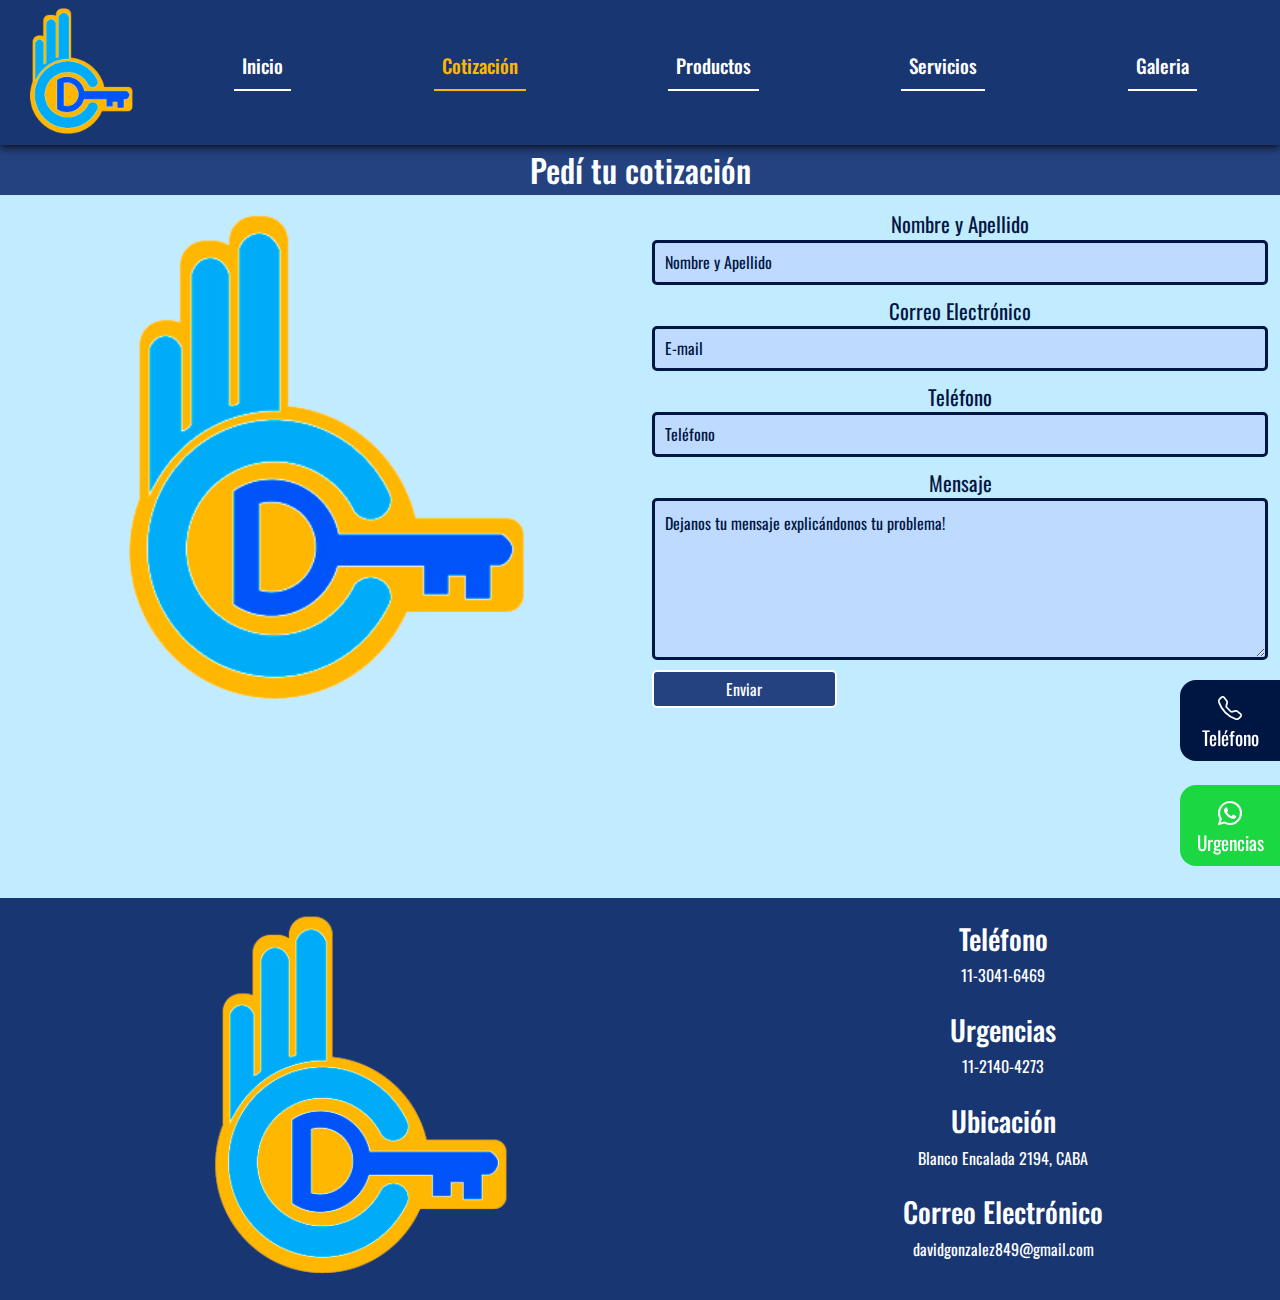
==== pages/cotizacion.html @ d475f517 "Index + Cotización" ====
<!DOCTYPE html>
<html lang="en">
<head>
    <meta charset="UTF-8">
    <meta http-equiv="X-UA-Compatible" content="IE=edge">
    <meta name="viewport" content="width=device-width, initial-scale=1.0">
    <link rel="stylesheet" href="https://cdn.jsdelivr.net/npm/bootstrap-icons@1.9.1/font/bootstrap-icons.css">
    <link rel="preconnect" href="https://fonts.googleapis.com">
    <link rel="preconnect" href="https://fonts.gstatic.com" crossorigin>
    <link href="https://fonts.googleapis.com/css2?family=Oswald:wght@200;300;400;500;600;700&display=swap" rel="stylesheet">
    <link href="https://unpkg.com/aos@2.3.1/dist/aos.css" rel="stylesheet">
    <link rel="stylesheet" href="https://cdn.jsdelivr.net/npm/bootstrap@5.2.0/dist/css/bootstrap.min.css">
    <link rel="stylesheet" href="../style/style.css">
    <title>Cotización - Cerrajería David</title>
</head>
<body>
    <header>
        <nav class="navbar navbar-expand-md">
            <div class="container-fluid">
              <a class="navbar-brand" href="#"><img src="../images/logocerrajeria.png" alt="Cerrajería David" class="logo"></a>
              <button class="navbar-toggler" type="button" data-bs-toggle="collapse" data-bs-target="#navbarNavDropdown" aria-controls="navbarNavDropdown" aria-expanded="false" aria-label="Toggle navigation">
                <span class="navbar-toggler-icon"></span>
              </button>
              <div class="collapse navbar-collapse" id="navbarNavDropdown">
                <ul class="navbar-nav">
                  <li class="nav-item">
                    <a class="nav-link" aria-current="page" href="../index.html">Inicio</a>
                  </li>
                  <li class="nav-item">
                    <a class="nav-link active" href="#">Cotización</a>
                  </li>
                  <li class="nav-item">
                    <a class="nav-link" href="./productos.html">Productos</a>
                  </li>
                  <li class="nav-item">
                    <a class="nav-link" href="./servicios.html">Servicios</a>
                  </li>
                  <li class="nav-item">
                    <a class="nav-link" href="./galeria.html">Galeria</a>
                  </li>
                </ul>
              </div>
            </div>
          </nav>
    </header>
    <main>

        <section class="formulario">
            <h2 class="title">Pedí tu cotización</h2>
            <div class="container-fluid">
                <div class="container__form row">
                    <div class="formulario__image col-lg-6">
                        <img src="../images/logocerrajeria.png" alt="Cerrajeria David" class="logocotizacion">
                    </div>
                    <form class="formulario__contain col-lg-6">
                        <div>
                            <label for="nombre" class="formulario__contain__label">Nombre y Apellido</label>
                            <input required type="text" id="nombre" name="nombre" placeholder="Nombre y Apellido" class="formulario__contain__input">
                        </div>
                        <div>
                            <label for="correo" class="formulario__contain__label">Correo Electrónico</label>
                            <input required type="email" id="correo" name="correo" placeholder="E-mail" class="formulario__contain__input">
                        </div>
                        <div>
                            <label for="telefono" class="formulario__contain__label">Teléfono</label>
                            <input required type="tel" id="telefono" name="telefono" placeholder="Teléfono" class="formulario__contain__input">
                        </div>
                        <div class="container__ta__btn">
                            <label for="mensaje" class="formulario__contain__label">Mensaje</label>
                            <textarea required class="textarea" name="mensaje" id="mensaje" cols="30" rows="10" placeholder="Dejanos tu mensaje explicándonos tu problema!"></textarea>
                            <button class="formulario__contain__button btn">Enviar</button>
                        </div>
                    </form>
                </div>
            </div>
        </section>

        <article class="map">
            <iframe src="https://www.google.com/maps/embed?pb=!1m18!1m12!1m3!1d1642.9114622773093!2d-58.45718883439331!3d-34.55803855530751!2m3!1f0!2f0!3f0!3m2!1i1024!2i768!4f13.1!3m3!1m2!1s0x95bcb42ca1fbe8bf%3A0xe9780bd6bdae7808!2sBlanco%20Encalada%202194%2C%20C1428DDH%20CABA!5e0!3m2!1ses!2sar!4v1657680683967!5m2!1ses!2sar" style="border:0;" allowfullscreen="" loading="lazy" referrerpolicy="no-referrer-when-downgrade"></iframe>
        </article>

        <div class="whatsapp">
            <a href="tel:1121404273" target="_blank" class="whatsapp__button">
                <div class="whatsapp__contain whatsapp__contain--tel">
                    <i class="bi bi-telephone whatsapp__icon"></i>
                    <p class="whatsapp__contain__text">Teléfono</p>
                </div>
            </a>
            <a href="https://api.whatsapp.com/send/?phone=541130416469" target="_blank" class="whatsapp__button">
                <div class="whatsapp__contain">
                    <i class="bi bi-whatsapp whatsapp__icon"></i>
                    <p class="whatsapp__contain__text">Urgencias</p>
                </div>
            </a>
        </div>
    </main>
    <footer class="footer">
        <img src="../images/logocerrajeria.png" alt="Cerrajeria David" class="footer__logo">
        <div class="footer__info">
            <ul class="footer__info__list">
                <li class="footer__info__list__elements">
                    <h3>Teléfono</h3>
                    <p>11-3041-6469</p>
                </li>
                <li class="footer__info__list__elements">
                    <h3>Urgencias</h3>
                    <p>11-2140-4273</p>
                </li>
                <li class="footer__info__list__elements">
                    <h3>Ubicación</h3>
                    <p>Blanco Encalada 2194, CABA</p>
                </li>
                <li class="footer__info__list__elements">
                    <h3>Correo Electrónico</h3>
                    <p>davidgonzalez849@gmail.com</p>
                </li>
            </ul>
        </div>
    </footer>
    <script src="https://unpkg.com/aos@2.3.1/dist/aos.js"></script>
    <script>
        AOS.init();
    </script> 
    <script src="https://cdn.jsdelivr.net/npm/bootstrap@5.2.0/dist/js/bootstrap.bundle.min.js"></script> 
</body>
</html>
---- style/style.css ----
*{
    margin: 0;
    padding: 0;
    box-sizing: border-box;
    font-family: 'Oswald', sans-serif;
    box-sizing: border-box;
}

a{
    text-decoration: none;
} 

ul{
    list-style: none;
}

main{
    background-color: #71d2ff70;
}

/* NAVBAR */

header{
    background-color: #183672;

    position: sticky;
    top: 0;

    z-index: 1000;
}

nav{
    height: 20vh;
    box-shadow: 0px 0px 10px 1px black;
}

.nav-link{
    display: flex;
    justify-content: center;

    color: white;
    font-size: 1.2rem;
    font-weight: 500;

    border-bottom: solid 2px white;

    transition: 0.3s;
}

.nav-link.active{
    color: #ffb600 !important; 
    border-bottom: solid 2px #ffb600;
}

.nav-link:active{
    color: #ffb600;
}

.nav-link:hover{
    color: #ffb600;
    border-bottom: solid 2px #ffb600;

    transform: scale(120%);
}

.navbar{
    display: flex;
    justify-content: center;
    align-items: center;

    width: 100%;
    height: auto;
    padding: 0;

    background-color: #183672;
}

.navbar-toggler{
    background-color: #001642;
    color: #ffb600;   
}

.navbar-toggler-icon{
    background-image: url("data:image/svg+xml,%3csvg xmlns='http://www.w3.org/2000/svg' viewBox='0 0 30 30'%3e%3cpath stroke='rgba%280252, 182, 0, 100.55%29' stroke-linecap='round' stroke-miterlimit='10' stroke-width='2' d='M4 7h22M4 15h22M4 23h22'/%3e%3c/svg%3e");
}

.navbar-nav{
    padding-bottom: 10px;
}

.logo{
    width: 20vw;
}

.navbar__menu__page a{
    color: white;
}

.navbar-collapse{
    transition: 0.5s;
}

/* CARDS */

.card{
    display: flex;
    flex-direction: column;
    justify-content: space-around;
    align-items: center;

    background-color: #1D4E89;
    color: white;
    text-align: center;

    width: 80%;
    height: 100%;
    margin: 10px;

    border-radius: 15px;
    border: solid #23427f 5px;
}

.cards{
    display: flex;
    flex-direction: column;
    justify-content: space-between;
    align-items: center;

    width: 100%;
}

.card__icon{
    font-size: 4rem;
}

.card__title{
    background-color: #23427f;
    width: 100%;

    border-top-right-radius: 10px;
    border-top-left-radius: 10px;
}   

/* BOTONES */
.btn a{
    color: white;
}

.btn{
    background-color: #23427f;
    
    padding: 5px;
    margin: 7px;

    border-style: none;
    border-radius: 5px;
    border: solid white 2px;

    transition: 0.3s;        
}

.btn:hover{
    background-color: #ffb600;
}

/* TITULOS */
.title{
    width: 100%;
    padding: 6px;

    background-color: #23427f;

    color: white;
    text-align: center;

    transition: 1s;
}

.title:hover{
    transform: scale(105%);
}

/* MAPAS */

.contact__map{
    width: 100%;
}

.contact__map iframe{
    width: 100%;
    height: auto;
    margin-top: 10px;
    margin-bottom: 20px;
}

/* INFO CONTACTO */

.contact__info{
    display: flex;
    flex-direction: column;
    justify-content: center;
    align-items: center;
}

.contact__info__contain{
    color: white;
    background-color: #1D4E89;

    margin: 10px 10px;
    padding: 10px;
    width: 80vw;
    
    display: flex;
    align-items: center;

    border-radius: 10px;
    border: solid #23427f 5px;

    transition: 0.3s;
}

.contact__info__contain:hover{
    background-color: #23427f;
}

.contact__info__contain__description{
    margin: 0;
}

.contact__icon{
    font-size: 1.5rem;
    margin-right: 10px;
}

/* MARCAS */

.brands__image{
    width: 20vw;
    border-radius: 5px;
    box-shadow: 0px 0px 4px rgb(150, 150, 150);

    transition: 0.3s;
}

.brands__image:hover{
    transform: scale(110%);
}

.brands__name{
    color: black;
    font-size: 1.5rem;
    font-weight: 400;
}

.brands{
    display: flex;
    flex-wrap: wrap;
    justify-content: center;
}

.brands article{
    margin: 2vw;
}

/* FOOTER */

.footer{
    text-align: center;

    background-color: #183672;
    color: white;
    padding: 1vh;
}

.footer__info__list__elements{
    padding: 1vw;
}

.footer__info__list__elements a{
    color: white;
}

.footer__info__list__elements p{
    margin: 0;
}

.footer__logo{
    display: none;
}

/* WHATSAPP */

.whatsapp{
    width: 100px;
    position: fixed;
    right: 0;
    bottom: 10px;
    z-index: 1100;
}

.whatsapp__button{
    padding: 10px;

}

.whatsapp__contain{
    display: flex;
    flex-direction: column;
    justify-content: center;
    align-items: center;

    width: 100%;
    border-top-left-radius: 16px;
    border-bottom-left-radius: 16px;
    padding: 8px;

    background-color: #1bd741;

    color: white;
    font-size: 1.2rem;
    font-weight: 400;
}

.whatsapp__contain__text{
    margin: 0;
}

.whatsapp__contain--tel{
    background-color: #001642;
}

.whatsapp__icon{
    font-size: 1.5rem;
}

/* CAROUSEL */

.carousel{
    margin-bottom: 20px;
}


/* COTIZACION */

/* MAPA */

.map{
    width: 100%;
}

.map iframe{
    width: 100%;
}

/* FORMULARIO */

.formulario{
    margin-bottom: 20px;
}

.formulario__image{
    display: flex;
    justify-content: center;
}

.formulario__contain{
    display: flex;
    flex-direction: column;
    justify-content: center;
}

.formulario__contain div{
    display: flex;
    flex-direction: column;

    margin: 5px 0px;
}


.formulario__contain__button{
    color: white;
    margin: 10px 0px;
}

label{
    display: flex;
    justify-content: center;

    color: #001642;
    font-size: 1.3rem;
    font-weight: 400;
}

input{
    border-radius: 5px;
    border: 3px #001642 solid;

    background-color: #bedbff;

    height: 6vh;
}

textarea{
    border-radius: 5px;
    border: 3px #001642 solid;

    background-color: #bedbff;

    height: 18vh;
}

input::placeholder{
    color: #001642;
    padding: 10px;
}

textarea::placeholder{
    color: #001642;
    padding: 10px;
}

textarea:active{
    
}

input:hover{
    background-color: #81baff;
    box-shadow: 1px 1px 5px 1px black;
    border-style: none;
}

textarea:hover{
    background-color: #81baff;
    box-shadow: 1px 1px 5px 1px black;
    border-style: none;
}



@media (min-width: 768px){
    
    /* HEADER */

    .navbar-nav{
        width: 100%;

        display: flex;
        justify-content: space-around;
    }

    .logo{
        width: 15vh;
    }

    /* CAROUSEL */

    .carousel-item img{
        height: 85vh;
    }

    /* COTIZACION */

    /* FOOTER */

    .footer{
        display: flex;
        justify-content: space-around;
        align-items: center;
    }
    
    .footer__logo{
        display: block;
        width:  30vw;
        height: 100%;
    }

}

@media (min-width: 1024px){

    /* CARDS */

    .cards{
        display: flex;
        flex-direction: row;
    }

    /* MARCAS */

    .brands__image{
        width: 17vh;
    }

    /* CONTACTO */

    .contact__map iframe{
        height: 100%;
    }

    .contact__info__contain{
        width: 40vw;
    }

    .contact__info{
        display: flex;

        flex-direction: row;
        flex-wrap: wrap;
    }

    /* COTIZACION */

    .container__ta__btn{
        display: flex;
        
    }

    input{
        height: 5vh;
    }

    .formulario__contain__button{
        width: 30%;
    }
    
}
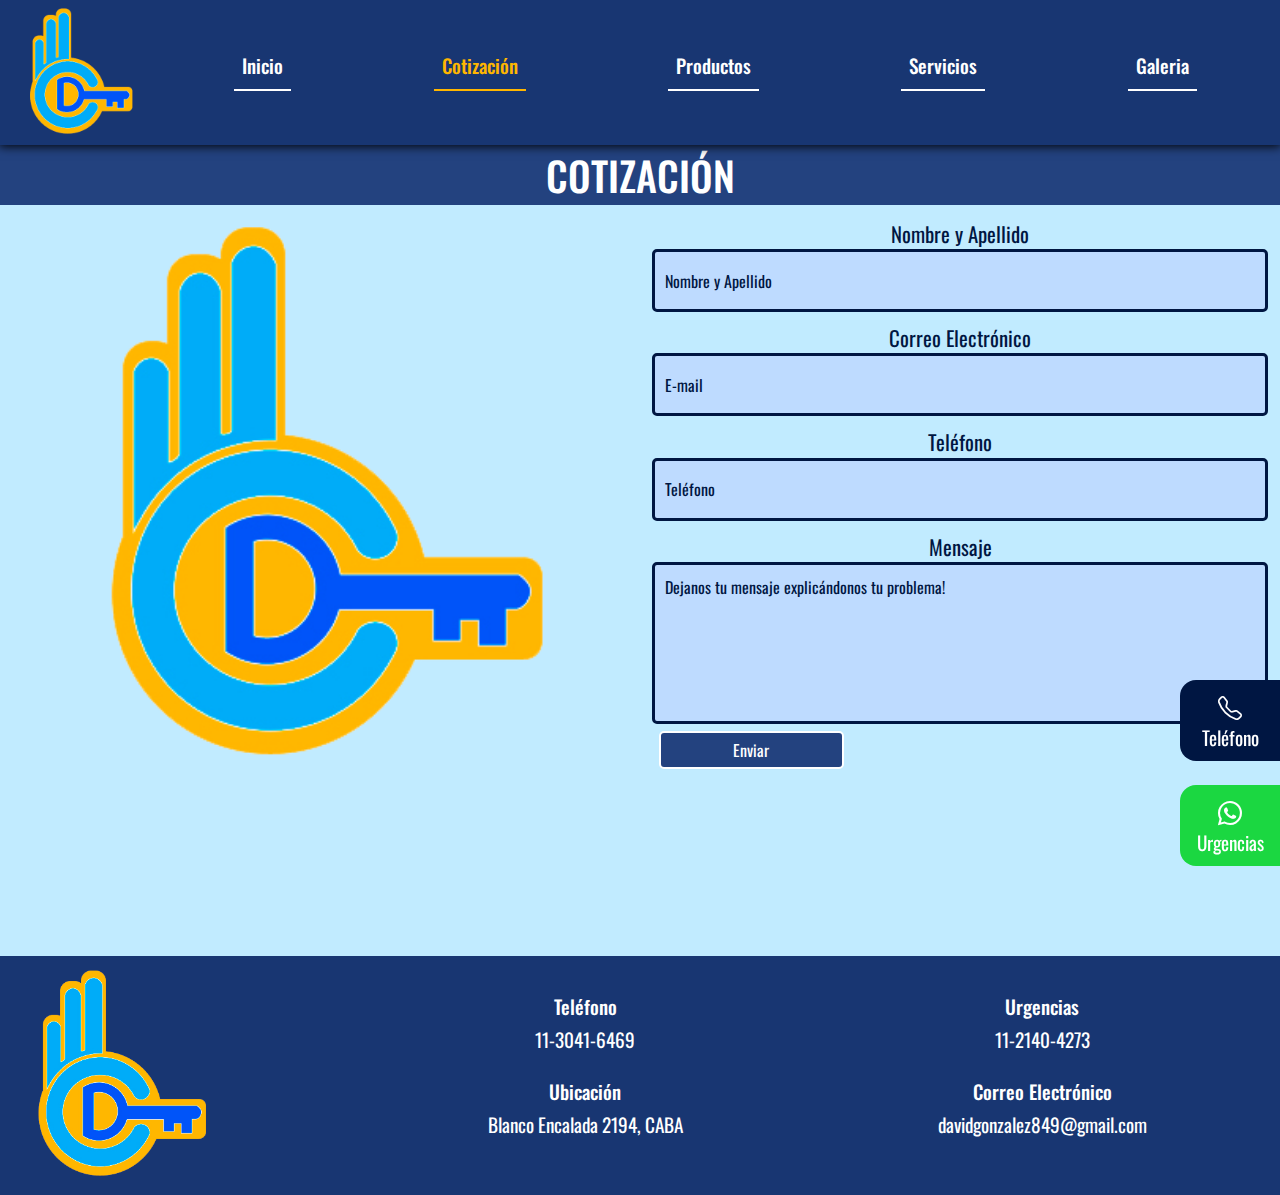
==== commit 450136a2: "Seo" ====
--- a/pages/cotizacion.html
+++ b/pages/cotizacion.html
@@ -4,6 +4,7 @@
     <meta charset="UTF-8">
     <meta http-equiv="X-UA-Compatible" content="IE=edge">
     <meta name="viewport" content="width=device-width, initial-scale=1.0">
+    <meta name="description" content="Hacé tu cotización completando unos sencillos pasos">
     <link rel="stylesheet" href="https://cdn.jsdelivr.net/npm/bootstrap-icons@1.9.1/font/bootstrap-icons.css">
     <link rel="preconnect" href="https://fonts.googleapis.com">
     <link rel="preconnect" href="https://fonts.gstatic.com" crossorigin>
@@ -17,7 +18,7 @@
     <header>
         <nav class="navbar navbar-expand-md">
             <div class="container-fluid">
-              <a class="navbar-brand" href="#"><img src="../images/logocerrajeria.png" alt="Cerrajería David" class="logo"></a>
+              <a class="navbar-brand" href="../index.html"><img src="../images/logocerrajeria.png" alt="Cerrajería David" class="logo"></a>
               <button class="navbar-toggler" type="button" data-bs-toggle="collapse" data-bs-target="#navbarNavDropdown" aria-controls="navbarNavDropdown" aria-expanded="false" aria-label="Toggle navigation">
                 <span class="navbar-toggler-icon"></span>
               </button>
@@ -46,7 +47,7 @@
     <main>
 
         <section class="formulario">
-            <h2 class="title">Pedí tu cotización</h2>
+            <h1 class="title">COTIZACIÓN</h1>
             <div class="container-fluid">
                 <div class="container__form row">
                     <div class="formulario__image col-lg-6">
--- a/style/style.css
+++ b/style/style.css
@@ -1,528 +1,432 @@
-*{
-    margin: 0;
-    padding: 0;
-    box-sizing: border-box;
-    font-family: 'Oswald', sans-serif;
-    box-sizing: border-box;
-}
-
-a{
-    text-decoration: none;
-} 
-
-ul{
-    list-style: none;
-}
-
-main{
-    background-color: #71d2ff70;
-}
-
-/* NAVBAR */
-
-header{
-    background-color: #183672;
-
-    position: sticky;
-    top: 0;
-
-    z-index: 1000;
-}
-
-nav{
-    height: 20vh;
-    box-shadow: 0px 0px 10px 1px black;
-}
-
-.nav-link{
+* {
+  margin: 0;
+  padding: 0;
+  box-sizing: border-box;
+  font-family: "Oswald", sans-serif;
+  box-sizing: border-box;
+}
+
+a {
+  text-decoration: none;
+}
+
+ul {
+  list-style: none;
+}
+
+main {
+  background-color: rgba(113, 210, 255, 0.4392156863);
+}
+
+header {
+  background-color: #183672;
+  position: sticky;
+  top: 0;
+  z-index: 1000;
+}
+
+nav {
+  height: 20vh;
+  box-shadow: 0px 0px 10px 1px black;
+}
+
+.navbar {
+  display: flex;
+  flex-direction: column;
+  justify-content: center;
+  align-items: center;
+  width: 100%;
+  height: auto;
+  padding: 0;
+  background-color: #183672;
+}
+.navbar-toggler {
+  background-color: #001642;
+  color: #ffb600;
+}
+.navbar-toggler-icon {
+  background-image: url("data:image/svg+xml,%3csvg xmlns='http://www.w3.org/2000/svg' viewBox='0 0 30 30'%3e%3cpath stroke='rgba%280252, 182, 0, 100.55%29' stroke-linecap='round' stroke-miterlimit='10' stroke-width='2' d='M4 7h22M4 15h22M4 23h22'/%3e%3c/svg%3e");
+}
+.navbar-nav {
+  padding-bottom: 10px;
+}
+@media (min-width: 768px) {
+  .navbar-nav {
+    width: 100%;
     display: flex;
-    justify-content: center;
-
-    color: white;
-    font-size: 1.2rem;
-    font-weight: 500;
-
-    border-bottom: solid 2px white;
-
-    transition: 0.3s;
-}
-
-.nav-link.active{
-    color: #ffb600 !important; 
-    border-bottom: solid 2px #ffb600;
-}
-
-.nav-link:active{
-    color: #ffb600;
-}
-
-.nav-link:hover{
-    color: #ffb600;
-    border-bottom: solid 2px #ffb600;
-
-    transform: scale(120%);
-}
-
-.navbar{
+    justify-content: space-around;
+  }
+}
+.navbar__menu__page a {
+  color: white;
+}
+.navbar-collapse {
+  transition: 0.5s;
+}
+
+.nav-link, .nav-link.active {
+  display: flex;
+  justify-content: center;
+  color: white;
+  font-size: 1.2rem;
+  font-weight: 500;
+  border-bottom: solid 2px white;
+  transition: 0.3s;
+}
+.nav-link.active {
+  color: #ffb600 !important;
+  border-bottom: solid 2px #ffb600;
+}
+.nav-link:active {
+  color: #ffb600;
+}
+.nav-link:hover {
+  color: #ffb600;
+  border-bottom: solid 2px #ffb600;
+  transform: scale(120%);
+}
+
+.logo {
+  width: 20vw;
+}
+@media (min-width: 768px) {
+  .logo {
+    width: 15vh;
+  }
+}
+
+.footer {
+  text-align: center;
+  background-color: #183672;
+  color: white;
+  padding: 1vh;
+}
+.footer__logo {
+  display: none;
+}
+.footer__info__list__elements {
+  padding: 1vw;
+}
+.footer__info__list__elements h3 {
+  color: white;
+  font-size: 1.2rem;
+}
+.footer__info__list__elements a {
+  color: white;
+  font-size: 1.2rem;
+}
+.footer__info__list__elements p {
+  margin: 0;
+  font-size: 1.2rem;
+}
+@media (min-width: 768px) {
+  .footer {
     display: flex;
-    justify-content: center;
-    align-items: center;
-
-    width: 100%;
-    height: auto;
-    padding: 0;
-
-    background-color: #183672;
-}
-
-.navbar-toggler{
-    background-color: #001642;
-    color: #ffb600;   
-}
-
-.navbar-toggler-icon{
-    background-image: url("data:image/svg+xml,%3csvg xmlns='http://www.w3.org/2000/svg' viewBox='0 0 30 30'%3e%3cpath stroke='rgba%280252, 182, 0, 100.55%29' stroke-linecap='round' stroke-miterlimit='10' stroke-width='2' d='M4 7h22M4 15h22M4 23h22'/%3e%3c/svg%3e");
-}
-
-.navbar-nav{
-    padding-bottom: 10px;
-}
-
-.logo{
-    width: 20vw;
-}
-
-.navbar__menu__page a{
-    color: white;
-}
-
-.navbar-collapse{
-    transition: 0.5s;
-}
-
-/* CARDS */
-
-.card{
-    display: flex;
-    flex-direction: column;
+    flex-direction: row;
     justify-content: space-around;
     align-items: center;
-
-    background-color: #1D4E89;
-    color: white;
-    text-align: center;
-
-    width: 80%;
+  }
+  .footer__logo {
+    display: block;
+    width: 15vw;
     height: 100%;
-    margin: 10px;
-
-    border-radius: 15px;
-    border: solid #23427f 5px;
-}
-
-.cards{
+  }
+}
+@media (min-width: 1024px) {
+  .footer {
+    display: grid;
+    grid-template-columns: 1fr 3fr;
+    grid-template-rows: 1fr;
+  }
+  .footer__logo {
+    display: block;
+    width: 70%;
+    height: 100%;
+  }
+  .footer__info__list {
+    display: grid;
+    grid-template-columns: 2fr 2fr;
+    grid-template-rows: 2fr 2fr;
+  }
+}
+
+.contact__map {
+  width: 100%;
+}
+.contact__map iframe {
+  width: 100%;
+  height: auto;
+  margin-top: 10px;
+  margin-bottom: 20px;
+}
+.contact__info {
+  display: flex;
+  flex-direction: column;
+  justify-content: center;
+  align-items: center;
+}
+.contact__info__contain {
+  color: white;
+  background-color: #1D4E89;
+  margin: 10px 10px;
+  padding: 10px;
+  width: 80vw;
+  display: flex;
+  align-items: center;
+  border-radius: 10px;
+  border: solid #23427f 5px;
+  transition: 0.3s;
+}
+.contact__info__contain__description {
+  margin: 0;
+}
+.contact__info__contain:hover {
+  background-color: #23427f;
+}
+.contact__icon {
+  font-size: 1.5rem;
+  margin-right: 10px;
+}
+@media (min-width: 1024px) {
+  .contact__map iframe {
+    height: 100%;
+  }
+  .contact__info {
     display: flex;
-    flex-direction: column;
-    justify-content: space-between;
-    align-items: center;
-
-    width: 100%;
-}
-
-.card__icon{
-    font-size: 4rem;
-}
-
-.card__title{
-    background-color: #23427f;
-    width: 100%;
-
-    border-top-right-radius: 10px;
-    border-top-left-radius: 10px;
-}   
-
-/* BOTONES */
-.btn a{
-    color: white;
-}
-
-.btn{
-    background-color: #23427f;
-    
-    padding: 5px;
-    margin: 7px;
-
-    border-style: none;
-    border-radius: 5px;
-    border: solid white 2px;
-
-    transition: 0.3s;        
-}
-
-.btn:hover{
-    background-color: #ffb600;
-}
-
-/* TITULOS */
-.title{
-    width: 100%;
-    padding: 6px;
-
-    background-color: #23427f;
-
-    color: white;
-    text-align: center;
-
-    transition: 1s;
-}
-
-.title:hover{
-    transform: scale(105%);
-}
-
-/* MAPAS */
-
-.contact__map{
-    width: 100%;
-}
-
-.contact__map iframe{
-    width: 100%;
-    height: auto;
-    margin-top: 10px;
-    margin-bottom: 20px;
-}
-
-/* INFO CONTACTO */
-
-.contact__info{
+    flex-direction: row;
+    flex-wrap: wrap;
+  }
+  .contact__info__contain {
+    width: 40vw;
+  }
+}
+
+.formulario {
+  margin-bottom: 20px;
+}
+.formulario__image {
+  display: flex;
+  justify-content: center;
+}
+.formulario__contain {
+  display: flex;
+  flex-direction: column;
+  justify-content: space-around;
+  align-items: center;
+}
+.formulario__contain div {
+  width: 100%;
+  display: flex;
+  flex-direction: column;
+  margin: 5px 0px;
+}
+.formulario__contain__button {
+  color: white;
+  margin: 10px 0px;
+}
+
+@media (min-width: 1024px) {
+  .formulario__contain__button {
+    width: 30%;
+  }
+}
+.title {
+  width: 100%;
+  padding: 6px;
+  background-color: #23427f;
+  color: white;
+  text-align: center;
+  transition: 1s;
+}
+.title:hover {
+  transform: scale(105%);
+}
+
+.btn {
+  background-color: #23427f;
+  padding: 5px;
+  margin: 7px;
+  border-style: none;
+  border-radius: 5px;
+  border: solid white 2px;
+  transition: 0.3s;
+}
+.btn a {
+  color: white;
+}
+.btn:hover {
+  background-color: #ffb600;
+}
+
+.cards {
+  display: flex;
+  flex-direction: column;
+  justify-content: space-between;
+  align-items: center;
+  width: 100%;
+}
+
+.card {
+  display: flex;
+  flex-direction: column;
+  justify-content: space-around;
+  align-items: center;
+  background-color: #1D4E89;
+  color: white;
+  text-align: center;
+  width: 80%;
+  height: 100%;
+  margin: 10px;
+  border-radius: 15px;
+  border: solid #23427f 5px;
+}
+.card__icon {
+  font-size: 4rem;
+}
+.card__title {
+  background-color: #23427f;
+  width: 100%;
+  border-top-right-radius: 10px;
+  border-top-left-radius: 10px;
+}
+
+@media (min-width: 1024px) {
+  .cards {
     display: flex;
-    flex-direction: column;
-    justify-content: center;
-    align-items: center;
-}
-
-.contact__info__contain{
-    color: white;
-    background-color: #1D4E89;
-
-    margin: 10px 10px;
-    padding: 10px;
-    width: 80vw;
-    
+    flex-direction: row;
+  }
+}
+.whatsapp {
+  width: 100px;
+  position: fixed;
+  right: 0;
+  bottom: 10px;
+  z-index: 1100;
+}
+.whatsapp__button {
+  padding: 10px;
+}
+.whatsapp__contain {
+  display: flex;
+  flex-direction: column;
+  justify-content: center;
+  align-items: center;
+  width: 100%;
+  border-top-left-radius: 16px;
+  border-bottom-left-radius: 16px;
+  padding: 8px;
+  background-color: #1bd741;
+  color: white;
+  font-size: 1.2rem;
+  font-weight: 400;
+  transition: 0.5s;
+}
+.whatsapp__contain__text {
+  margin: 0;
+}
+.whatsapp__contain--tel {
+  background-color: #001642;
+}
+.whatsapp__contain:hover {
+  transform: scale(125%);
+}
+.whatsapp__icon {
+  font-size: 1.5rem;
+}
+
+.brands {
+  display: flex;
+  flex-wrap: wrap;
+  justify-content: center;
+}
+.brands article {
+  margin: 2vw;
+}
+.brands__image {
+  width: 20vw;
+  border-radius: 5px;
+  box-shadow: 0px 0px 4px rgb(150, 150, 150);
+  transition: 0.3s;
+}
+.brands__image:hover {
+  transform: scale(110%);
+}
+.brands__name {
+  color: black;
+  font-size: 1.5rem;
+  font-weight: 400;
+}
+
+@media (min-width: 1024px) {
+  .brands__image {
+    width: 17vh;
+  }
+}
+.carousel {
+  margin-bottom: 20px;
+}
+
+@media (min-width: 768px) {
+  .carousel-item img {
+    height: 85vh;
+  }
+}
+.map {
+  width: 100%;
+}
+.map iframe {
+  width: 100%;
+}
+
+input {
+  border-radius: 5px;
+  border: 3px #001642 solid;
+  background-color: #bedbff;
+  height: 8vh;
+}
+input::placeholder {
+  color: #001642;
+  padding: 10px;
+}
+input:hover {
+  background-color: #81baff;
+  box-shadow: 1px 1px 5px 1px black;
+  border-style: none;
+}
+@media (min-width: 1024px) {
+  input {
+    height: 7vh;
+  }
+}
+
+label {
+  display: flex;
+  justify-content: center;
+  color: #001642;
+  font-size: 1.3rem;
+  font-weight: 400;
+}
+
+textarea {
+  border-radius: 5px;
+  border: 3px #001642 solid;
+  background-color: #bedbff;
+  height: 18vh;
+}
+textarea::placeholder {
+  color: #001642;
+  padding: 10px;
+}
+textarea:hover {
+  background-color: #81baff;
+  box-shadow: 1px 1px 5px 1px black;
+  border-style: none;
+}
+
+@media (min-width: 1024px) {
+  .container__ta__btn {
     display: flex;
-    align-items: center;
-
-    border-radius: 10px;
-    border: solid #23427f 5px;
-
-    transition: 0.3s;
-}
-
-.contact__info__contain:hover{
-    background-color: #23427f;
-}
-
-.contact__info__contain__description{
-    margin: 0;
-}
-
-.contact__icon{
-    font-size: 1.5rem;
-    margin-right: 10px;
-}
-
-/* MARCAS */
-
-.brands__image{
-    width: 20vw;
-    border-radius: 5px;
-    box-shadow: 0px 0px 4px rgb(150, 150, 150);
-
-    transition: 0.3s;
-}
-
-.brands__image:hover{
-    transform: scale(110%);
-}
-
-.brands__name{
-    color: black;
-    font-size: 1.5rem;
-    font-weight: 400;
-}
-
-.brands{
-    display: flex;
-    flex-wrap: wrap;
-    justify-content: center;
-}
-
-.brands article{
-    margin: 2vw;
-}
-
-/* FOOTER */
-
-.footer{
-    text-align: center;
-
-    background-color: #183672;
-    color: white;
-    padding: 1vh;
-}
-
-.footer__info__list__elements{
-    padding: 1vw;
-}
-
-.footer__info__list__elements a{
-    color: white;
-}
-
-.footer__info__list__elements p{
-    margin: 0;
-}
-
-.footer__logo{
-    display: none;
-}
-
-/* WHATSAPP */
-
-.whatsapp{
-    width: 100px;
-    position: fixed;
-    right: 0;
-    bottom: 10px;
-    z-index: 1100;
-}
-
-.whatsapp__button{
-    padding: 10px;
-
-}
-
-.whatsapp__contain{
-    display: flex;
-    flex-direction: column;
-    justify-content: center;
-    align-items: center;
-
-    width: 100%;
-    border-top-left-radius: 16px;
-    border-bottom-left-radius: 16px;
-    padding: 8px;
-
-    background-color: #1bd741;
-
-    color: white;
-    font-size: 1.2rem;
-    font-weight: 400;
-}
-
-.whatsapp__contain__text{
-    margin: 0;
-}
-
-.whatsapp__contain--tel{
-    background-color: #001642;
-}
-
-.whatsapp__icon{
-    font-size: 1.5rem;
-}
-
-/* CAROUSEL */
-
-.carousel{
-    margin-bottom: 20px;
-}
-
-
-/* COTIZACION */
-
-/* MAPA */
-
-.map{
-    width: 100%;
-}
-
-.map iframe{
-    width: 100%;
-}
-
-/* FORMULARIO */
-
-.formulario{
-    margin-bottom: 20px;
-}
-
-.formulario__image{
-    display: flex;
-    justify-content: center;
-}
-
-.formulario__contain{
-    display: flex;
-    flex-direction: column;
-    justify-content: center;
-}
-
-.formulario__contain div{
-    display: flex;
-    flex-direction: column;
-
-    margin: 5px 0px;
-}
-
-
-.formulario__contain__button{
-    color: white;
-    margin: 10px 0px;
-}
-
-label{
-    display: flex;
-    justify-content: center;
-
-    color: #001642;
-    font-size: 1.3rem;
-    font-weight: 400;
-}
-
-input{
-    border-radius: 5px;
-    border: 3px #001642 solid;
-
-    background-color: #bedbff;
-
-    height: 6vh;
-}
-
-textarea{
-    border-radius: 5px;
-    border: 3px #001642 solid;
-
-    background-color: #bedbff;
-
-    height: 18vh;
-}
-
-input::placeholder{
-    color: #001642;
-    padding: 10px;
-}
-
-textarea::placeholder{
-    color: #001642;
-    padding: 10px;
-}
-
-textarea:active{
-    
-}
-
-input:hover{
-    background-color: #81baff;
-    box-shadow: 1px 1px 5px 1px black;
-    border-style: none;
-}
-
-textarea:hover{
-    background-color: #81baff;
-    box-shadow: 1px 1px 5px 1px black;
-    border-style: none;
-}
-
-
-
-@media (min-width: 768px){
-    
-    /* HEADER */
-
-    .navbar-nav{
-        width: 100%;
-
-        display: flex;
-        justify-content: space-around;
-    }
-
-    .logo{
-        width: 15vh;
-    }
-
-    /* CAROUSEL */
-
-    .carousel-item img{
-        height: 85vh;
-    }
-
-    /* COTIZACION */
-
-    /* FOOTER */
-
-    .footer{
-        display: flex;
-        justify-content: space-around;
-        align-items: center;
-    }
-    
-    .footer__logo{
-        display: block;
-        width:  30vw;
-        height: 100%;
-    }
-
-}
-
-@media (min-width: 1024px){
-
-    /* CARDS */
-
-    .cards{
-        display: flex;
-        flex-direction: row;
-    }
-
-    /* MARCAS */
-
-    .brands__image{
-        width: 17vh;
-    }
-
-    /* CONTACTO */
-
-    .contact__map iframe{
-        height: 100%;
-    }
-
-    .contact__info__contain{
-        width: 40vw;
-    }
-
-    .contact__info{
-        display: flex;
-
-        flex-direction: row;
-        flex-wrap: wrap;
-    }
-
-    /* COTIZACION */
-
-    .container__ta__btn{
-        display: flex;
-        
-    }
-
-    input{
-        height: 5vh;
-    }
-
-    .formulario__contain__button{
-        width: 30%;
-    }
-    
-}
-
-
+  }
+}
+
+/*# sourceMappingURL=style.css.map */
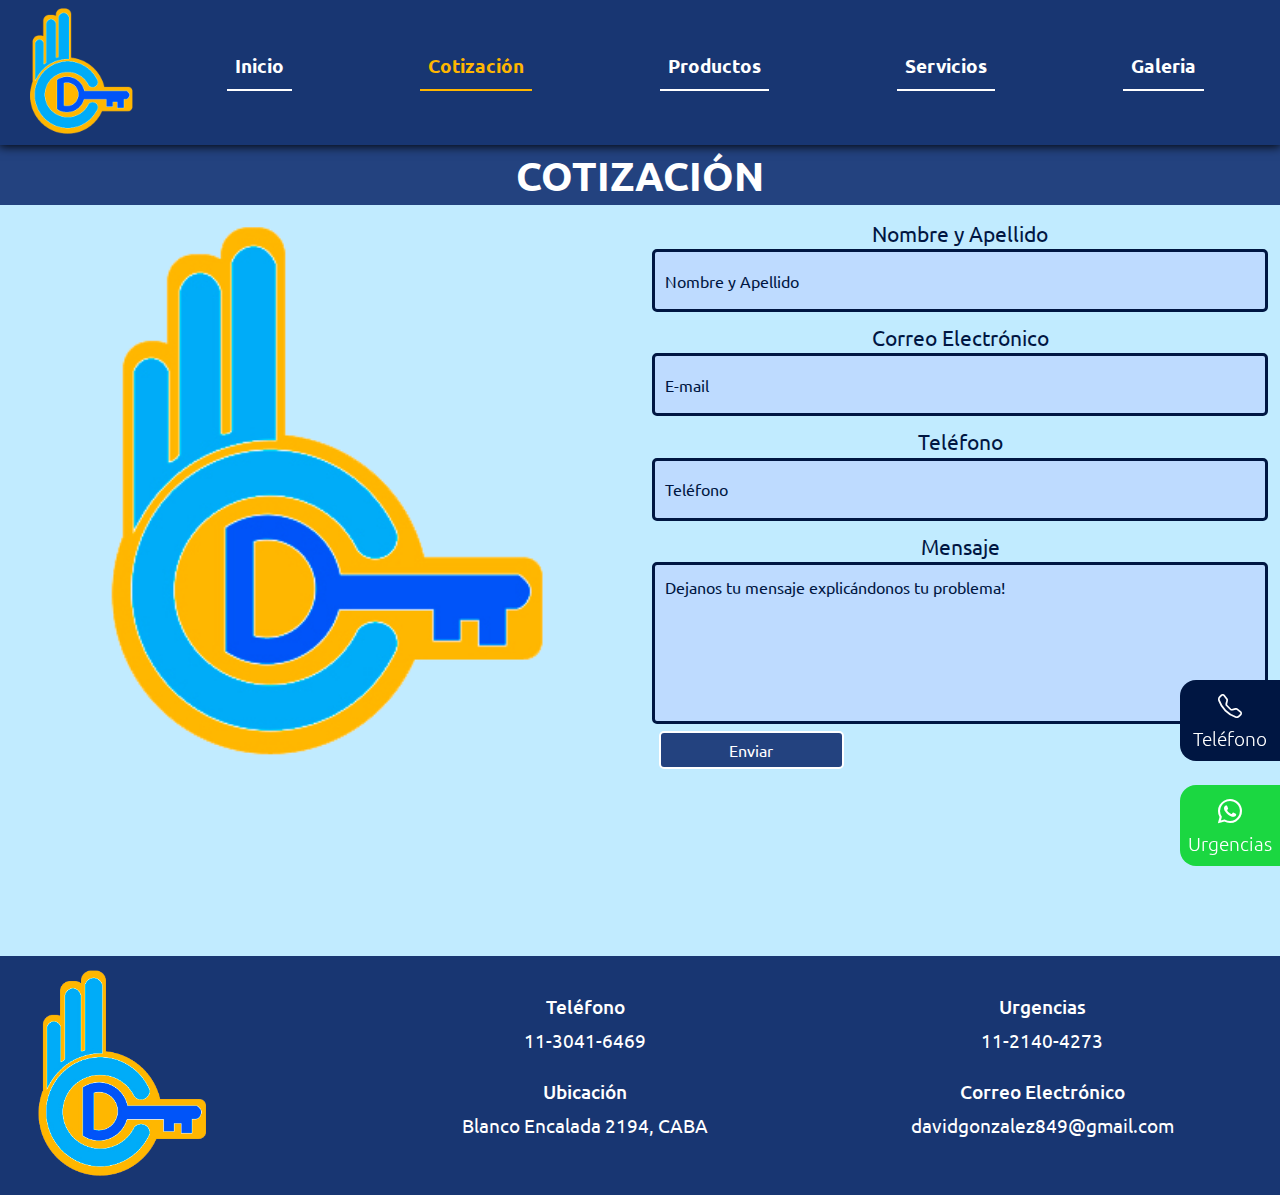
==== commit 41c975ed: "Productos" ====
--- a/pages/cotizacion.html
+++ b/pages/cotizacion.html
@@ -8,7 +8,7 @@
     <link rel="stylesheet" href="https://cdn.jsdelivr.net/npm/bootstrap-icons@1.9.1/font/bootstrap-icons.css">
     <link rel="preconnect" href="https://fonts.googleapis.com">
     <link rel="preconnect" href="https://fonts.gstatic.com" crossorigin>
-    <link href="https://fonts.googleapis.com/css2?family=Oswald:wght@200;300;400;500;600;700&display=swap" rel="stylesheet">
+    <link href="https://fonts.googleapis.com/css2?family=Ubuntu:ital,wght@0,300;0,400;0,500;0,700;1,300;1,400;1,500;1,700&display=swap" rel="stylesheet">
     <link href="https://unpkg.com/aos@2.3.1/dist/aos.css" rel="stylesheet">
     <link rel="stylesheet" href="https://cdn.jsdelivr.net/npm/bootstrap@5.2.0/dist/css/bootstrap.min.css">
     <link rel="stylesheet" href="../style/style.css">
--- a/style/style.css
+++ b/style/style.css
@@ -2,7 +2,7 @@
   margin: 0;
   padding: 0;
   box-sizing: border-box;
-  font-family: "Oswald", sans-serif;
+  font-family: "Ubuntu", sans-serif;
   box-sizing: border-box;
 }
 
@@ -69,7 +69,7 @@
   justify-content: center;
   color: white;
   font-size: 1.2rem;
-  font-weight: 500;
+  font-weight: 600;
   border-bottom: solid 2px white;
   transition: 0.3s;
 }
@@ -171,6 +171,7 @@
   margin: 10px 10px;
   padding: 10px;
   width: 80vw;
+  font-weight: 500;
   display: flex;
   align-items: center;
   border-radius: 10px;
@@ -236,10 +237,12 @@
   background-color: #23427f;
   color: white;
   text-align: center;
-  transition: 1s;
+  font-weight: 700;
+  transition: 0.4s;
 }
 .title:hover {
   transform: scale(105%);
+  color: #ffb600;
 }
 
 .btn {
@@ -250,6 +253,7 @@
   border-radius: 5px;
   border: solid white 2px;
   transition: 0.3s;
+  color: white;
 }
 .btn a {
   color: white;
@@ -286,6 +290,7 @@
 .card__title {
   background-color: #23427f;
   width: 100%;
+  font-weight: 700;
   border-top-right-radius: 10px;
   border-top-left-radius: 10px;
 }
@@ -318,7 +323,7 @@
   background-color: #1bd741;
   color: white;
   font-size: 1.2rem;
-  font-weight: 400;
+  font-weight: 300;
   transition: 0.5s;
 }
 .whatsapp__contain__text {
@@ -378,28 +383,55 @@
   width: 100%;
 }
 
-input {
+.formulario__contain__input {
   border-radius: 5px;
   border: 3px #001642 solid;
   background-color: #bedbff;
   height: 8vh;
 }
-input::placeholder {
+.formulario__contain__input::placeholder {
   color: #001642;
   padding: 10px;
 }
-input:hover {
+.formulario__contain__input:hover {
   background-color: #81baff;
   box-shadow: 1px 1px 5px 1px black;
   border-style: none;
 }
 @media (min-width: 1024px) {
-  input {
+  .formulario__contain__input {
     height: 7vh;
   }
 }
 
-label {
+@media (min-width: 768px) {
+  .products__label {
+    display: flex;
+    flex-direction: row;
+    justify-content: space-around;
+    align-items: center;
+  }
+}
+@media (min-width: 1024px) {
+  .products__label {
+    margin: 0;
+  }
+}
+.products__input {
+  display: none;
+}
+
+input[type=radio]:checked:after {
+  width: 14px;
+  height: 14px;
+  border-radius: 15px;
+  border: solid 1px black;
+  background-color: #ffb600;
+  content: "";
+  visibility: visible;
+}
+
+.formulario__contain__label {
   display: flex;
   justify-content: center;
   color: #001642;
@@ -407,6 +439,35 @@
   font-weight: 400;
 }
 
+.products__label {
+  display: flex;
+  flex-direction: column;
+  justify-content: space-around;
+  align-items: center;
+  font-size: 1.5rem;
+  color: #23427f;
+  margin-bottom: 15px;
+}
+
+@media (min-width: 768px) {
+  .products__label {
+    margin: 0 8vw;
+  }
+}
+@media (min-width: 1024px) {
+  .products__label {
+    font-size: 2rem;
+    margin: 0 0px;
+    transition: 0.3s;
+    display: flex;
+    justify-content: center;
+  }
+  .products__label:hover {
+    transform: scale(125%);
+    color: #ffb600;
+    background-color: #1D4E89;
+  }
+}
 textarea {
   border-radius: 5px;
   border: 3px #001642 solid;
@@ -428,5 +489,102 @@
     display: flex;
   }
 }
+.products__container__info {
+  display: flex;
+  flex-direction: column;
+  justify-content: space-around;
+  align-items: center;
+}
+.products__card {
+  display: flex;
+  flex-direction: column;
+  justify-content: space-around;
+  align-items: center;
+  background-color: white;
+  border: solid 1px #ddd;
+  border-radius: 4px;
+  width: 70vw;
+  margin: 5vw;
+  transition: 0.3s;
+}
+.products__card div {
+  position: relative;
+}
+.products__card__title {
+  background-color: rgba(0, 0, 0, 0.712);
+  padding: 5px;
+  width: auto;
+  position: absolute;
+  bottom: 10%;
+  z-index: 100;
+  padding: 10px 10px 10px;
+  font-weight: 700;
+  color: white;
+}
+.products__card__img {
+  width: 70vw;
+  border-top-right-radius: 4px;
+  border-top-left-radius: 4px;
+  border-bottom: solid 1px #ddd;
+}
+.products__card__description {
+  text-align: center;
+  margin: 7px;
+  color: black;
+  font-weight: 300;
+}
+.products__card:hover {
+  transform: scale(104%);
+}
+.products__card:hover .products__card__title {
+  background-color: black;
+}
+.products__card__btn {
+  font-style: normal;
+}
+@media (min-width: 768px) {
+  .products {
+    display: flex;
+    flex-direction: row;
+    justify-content: space-around;
+    align-items: center;
+    flex-wrap: wrap;
+  }
+  .products__card {
+    width: 30vw;
+  }
+  .products__card__img {
+    width: 30vw;
+  }
+}
+@media (min-width: 1024px) {
+  .products {
+    display: flex;
+    flex-direction: row;
+    justify-content: space-around;
+    align-items: center;
+  }
+  .products__card {
+    width: 20vw;
+    margin: 2vw;
+  }
+  .products__card__img {
+    width: 20vw;
+  }
+}
+.products__container {
+  display: flex;
+  flex-direction: column;
+  justify-content: space-around;
+  align-items: center;
+}
+@media (min-width: 1024px) {
+  .products__container {
+    display: flex;
+    flex-direction: row;
+    justify-content: space-around;
+    align-items: center;
+  }
+}
 
 /*# sourceMappingURL=style.css.map */
